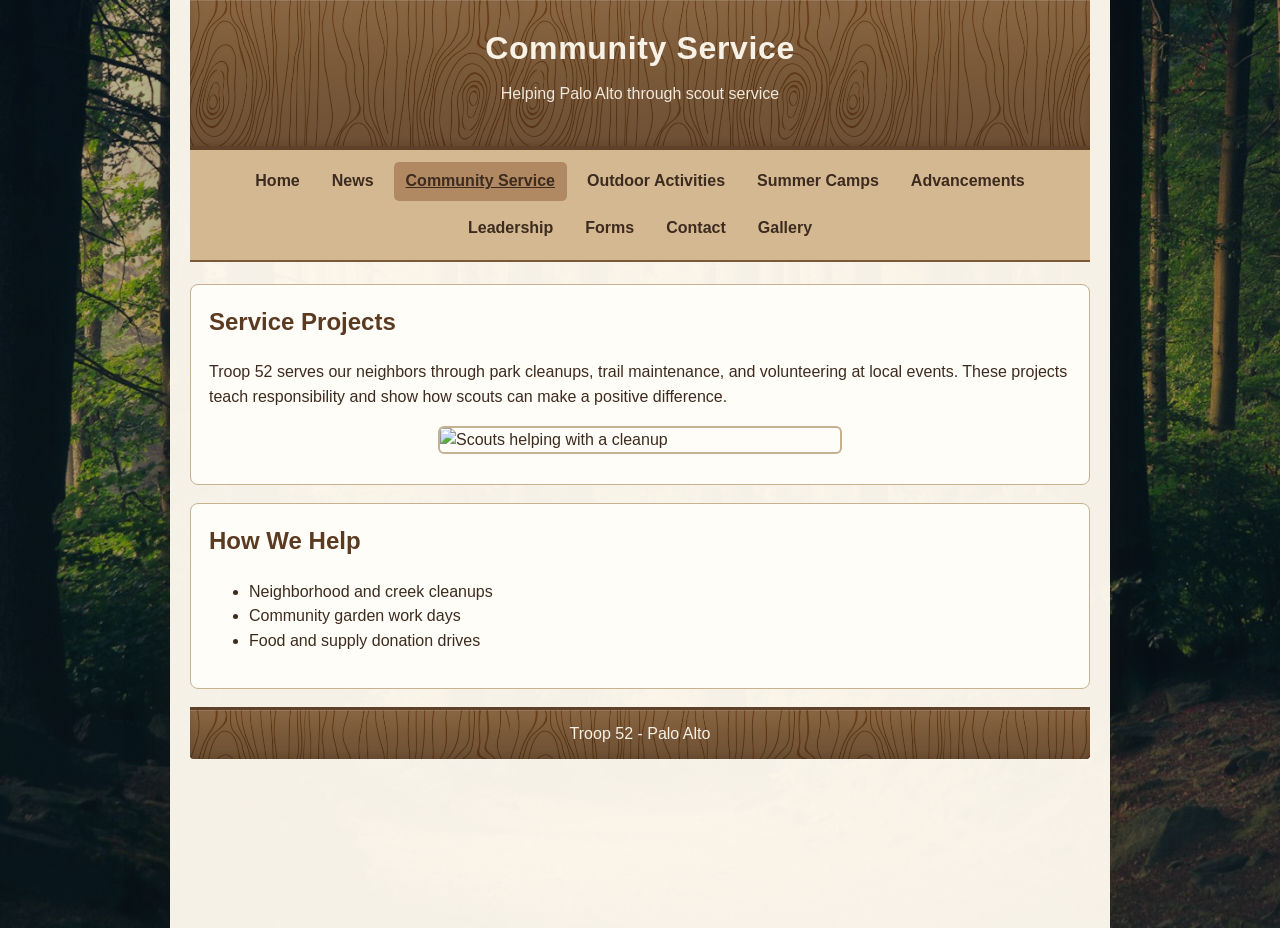
==== community-service.html @ 59a02bf0 "Initial Troop 52 website" ====
<!DOCTYPE html>
<html lang="en">
<head>
  <meta charset="UTF-8">
  <meta name="viewport" content="width=device-width, initial-scale=1.0">
  <title>Troop 52 - Palo Alto | Community Service</title>
  <link rel="stylesheet" href="styles.css">
</head>
<body>
  <div class="page">
    <header>
      <h1>Community Service</h1>
      <p class="subtitle">Helping Palo Alto through scout service</p>
    </header>

    <nav>
      <a href="index.html">Home</a>
      <a href="news.html">News</a>
      <a href="community-service.html" class="active">Community Service</a>
      <a href="outdoor-activities.html">Outdoor Activities</a>
      <a href="summer-camps.html">Summer Camps</a>
      <a href="advancements.html">Advancements</a>
      <a href="leadership.html">Leadership</a>
      <a href="forms.html">Forms</a>
      <a href="contact.html">Contact</a>
      <a href="gallery.html">Gallery</a>
    </nav>

    <section>
      <h2>Service Projects</h2>
      <p>
        Troop 52 serves our neighbors through park cleanups, trail maintenance,
        and volunteering at local events. These projects teach responsibility and
        show how scouts can make a positive difference.
      </p>
      <img src="service.jpg" alt="Scouts helping with a cleanup" class="activity-image">
    </section>

    <section>
      <h2>How We Help</h2>
      <ul>
        <li>Neighborhood and creek cleanups</li>
        <li>Community garden work days</li>
        <li>Food and supply donation drives</li>
      </ul>
    </section>

    <footer>Troop 52 - Palo Alto</footer>
  </div>
  <script src="leaves.js"></script>
</body>
</html>
---- styles.css ----
body {
  margin: 0;
  font-family: Verdana, Geneva, Tahoma, sans-serif;
  line-height: 1.55;
  color: #3d2b1f;
  background-color: #2a3d2e;
  background-image:
    linear-gradient(rgba(20, 36, 26, 0.3), rgba(20, 36, 26, 0.4)),
    url('images/forest-bg.jpg');
  background-repeat: repeat-y;
  background-position: center top;
  background-size: cover;
  background-attachment: scroll;
}

.page {
  max-width: 900px;
  margin: 0 auto;
  padding: 0 20px 28px;
  background-color: rgba(255, 250, 240, 0.96);
  min-height: 100vh;
  box-shadow: 0 0 40px rgba(45, 30, 15, 0.25);
}

header,
footer {
  background-color: #7b5a3a;
  background-image:
    url('images/wood-grain-pattern.png'),
    linear-gradient(
      180deg,
      #8a6644 0%,
      #7b5a3a 45%,
      #6d5035 100%
    );
  background-repeat: repeat;
  background-size: 320px auto, 100% 100%;
  background-blend-mode: multiply, normal;
  box-shadow:
    inset 0 1px 0 rgba(255, 248, 235, 0.15),
    inset 0 -3px 6px rgba(45, 28, 12, 0.15);
}

header {
  text-align: center;
  color: #f8f1e6;
  padding: 24px 14px;
  border-bottom: 4px solid #5d4128;
}

header h1 {
  margin: 0;
  letter-spacing: 0.02em;
}

.subtitle {
  margin-top: 8px;
  opacity: 0.95;
}

nav {
  display: flex;
  flex-wrap: wrap;
  justify-content: center;
  gap: 8px;
  background-color: #d3b892;
  padding: 12px;
  margin-bottom: 22px;
  border-bottom: 2px solid #7b5a3a;
}

nav a {
  color: #3d2b1f;
  font-weight: bold;
  text-decoration: none;
  padding: 7px 12px;
  border-radius: 5px;
  transition: background-color 0.15s ease;
}

nav a:hover,
nav a.active {
  background-color: #b08963;
  text-decoration: underline;
}

section {
  border: 1px solid #c8b193;
  border-radius: 8px;
  padding: 18px;
  margin-bottom: 18px;
  background-color: #fffdf7;
}

h2,
h3 {
  color: #5b3a22;
  margin-top: 0;
}

.hero-image {
  width: min(500px, 100%);
  height: auto;
  display: block;
  margin: 0 auto;
  border-radius: 6px;
}

.activity-image {
  width: min(400px, 100%);
  height: auto;
  border: 2px solid #c8b193;
  border-radius: 6px;
  display: block;
  margin: 12px auto;
}

.badge-image {
  width: 150px !important;
  height: 150px !important;
  display: block;
  margin: 8px auto 10px;
  object-fit: contain;
}

.card-grid {
  display: grid;
  grid-template-columns: repeat(auto-fit, minmax(220px, 1fr));
  gap: 14px;
}

.rank-grid {
  display: grid;
  grid-template-columns: repeat(3, 1fr);
  gap: 14px;
  justify-items: center;
}

.card,
.rank-card {
  border: 1px solid #d4c2aa;
  border-radius: 6px;
  padding: 14px;
  background-color: #fffaf0;
}

.card-link {
  display: block;
  color: inherit;
  text-decoration: none;
  cursor: pointer;
  transition: transform 0.2s ease, box-shadow 0.2s ease, border-color 0.2s ease;
}

.card-link:hover {
  transform: translateY(-4px);
  box-shadow: 0 6px 14px rgba(61, 43, 31, 0.15);
  border-color: #b08963;
}

.card-link:focus-visible {
  outline: 2px solid #7b5a3a;
  outline-offset: 3px;
}

.card-link h3 {
  color: #5b3a22;
}

.rank-card {
  text-align: center;
  width: 100%;
  max-width: 240px;
  min-height: 210px;
}

.rank-card--eagle {
  grid-column: 2;
}

.badge-hover {
  position: relative;
  display: inline-block;
  cursor: pointer;
  outline: none;
}

.badge-hover .badge-image {
  transition: transform 0.2s ease, filter 0.2s ease;
}

.badge-hover:hover .badge-image,
.badge-hover:focus-visible .badge-image {
  transform: scale(1.08);
  filter: drop-shadow(0 4px 8px rgba(61, 43, 31, 0.25));
}

.badge-tooltip {
  position: absolute;
  left: 50%;
  top: calc(100% + 6px);
  transform: translateX(-50%);
  width: max(200px, 18vw);
  max-width: 220px;
  margin: 0;
  padding: 10px 12px;
  font-size: 0.88rem;
  line-height: 1.45;
  color: #3d2b1f;
  background-color: #fffdf7;
  border: 1px solid #c8b193;
  border-radius: 6px;
  box-shadow: 0 6px 14px rgba(61, 43, 31, 0.18);
  opacity: 0;
  visibility: hidden;
  transition: opacity 0.2s ease, visibility 0.2s ease;
  z-index: 5;
  pointer-events: none;
}

.badge-hover:hover .badge-tooltip,
.badge-hover:focus-visible .badge-tooltip,
.badge-hover:focus-within .badge-tooltip {
  opacity: 1;
  visibility: visible;
}

@media (max-width: 640px) {
  .rank-grid {
    grid-template-columns: repeat(2, 1fr);
  }

  .rank-card--eagle {
    grid-column: 1 / -1;
    justify-self: center;
  }
}

label {
  display: block;
  font-weight: bold;
  margin-top: 10px;
  color: #5b3a22;
}

input,
textarea {
  width: 100%;
  box-sizing: border-box;
  padding: 9px;
  margin-top: 5px;
  border: 1px solid #aa8f73;
  border-radius: 5px;
  font-family: inherit;
  background-color: #fffdf7;
}

input:focus,
textarea:focus {
  outline: 2px solid #b08963;
  outline-offset: 1px;
}

button {
  margin-top: 14px;
  padding: 10px 16px;
  border: 0;
  border-radius: 5px;
  background-color: #7b5a3a;
  color: #f8f1e6;
  font-weight: bold;
  cursor: pointer;
  transition: background-color 0.15s ease;
}

button:hover {
  background-color: #5d4128;
}

footer {
  margin-top: 16px;
  text-align: center;
  color: #f8f1e6;
  padding: 12px;
  border-radius: 0 0 4px 4px;
  border-top: 3px solid #5d4128;
}

.small-note {
  font-size: 0.95rem;
  color: #6b4f38;
}

.form-card h2 {
  margin-bottom: 10px;
}

.form-steps {
  margin: 0 0 14px;
  padding-left: 1.25rem;
}

.form-steps li {
  margin-bottom: 8px;
}

.form-parts {
  margin: 0 0 14px;
  padding-left: 1.25rem;
}

.form-parts li {
  margin-bottom: 10px;
}

.form-note {
  margin: 0;
  padding: 12px 14px;
  background-color: #fffaf0;
  border: 1px solid #d4c2aa;
  border-radius: 6px;
}

section a {
  color: #5b3a22;
  font-weight: bold;
}

section a:hover {
  color: #7b5a3a;
}

.leader-list {
  list-style: none;
  margin: 0;
  padding: 0;
}

.leader-list li {
  padding: 10px 0;
  border-bottom: 1px solid #e8dcc8;
  line-height: 1.5;
}

.leader-list li:last-child {
  border-bottom: none;
  padding-bottom: 0;
}

.leader-role {
  font-weight: bold;
  color: #5b3a22;
}

.leader-role::after {
  content: " —";
}

/* Thank you page — full forest scene */
.thankyou-page {
  margin: 0;
  min-height: 100vh;
  overflow: hidden;
  background-color: #0f2418;
  background-image:
    linear-gradient(
      to bottom,
      rgba(12, 32, 20, 0.5) 0%,
      rgba(12, 32, 20, 0.35) 45%,
      rgba(20, 48, 32, 0.75) 100%
    ),
    url('images/forest-bg.jpg');
  background-size: cover;
  background-position: center;
  background-repeat: no-repeat;
}

.thankyou-forest {
  position: fixed;
  inset: 0;
  pointer-events: none;
  z-index: 0;
}

.thankyou-trees {
  position: absolute;
  left: 0;
  right: 0;
  bottom: 0;
  width: 100%;
  line-height: 0;
}

.thankyou-trees svg {
  display: block;
  width: 100%;
  height: auto;
}

.thankyou-trees--back {
  bottom: 0;
  opacity: 0.85;
  transform: scale(1.08);
}

.thankyou-trees--mid {
  bottom: -8px;
  opacity: 0.92;
}

.thankyou-trees--front {
  bottom: -16px;
  opacity: 1;
}

.thankyou-content {
  position: relative;
  z-index: 1;
  display: flex;
  align-items: center;
  justify-content: center;
  min-height: 100vh;
  padding: 24px;
  box-sizing: border-box;
}

.thankyou-card {
  max-width: 420px;
  width: 100%;
  padding: 36px 32px;
  text-align: center;
  background-color: rgba(255, 250, 240, 0.94);
  border: 1px solid #c8b193;
  border-radius: 12px;
  box-shadow:
    0 12px 40px rgba(0, 0, 0, 0.35),
    inset 0 1px 0 rgba(255, 248, 235, 0.8);
}

.thankyou-badge {
  margin: 0 0 8px;
  font-size: 0.85rem;
  font-weight: bold;
  letter-spacing: 0.12em;
  text-transform: uppercase;
  color: #7b5a3a;
}

.thankyou-card h1 {
  margin: 0 0 14px;
  color: #5b3a22;
  font-size: 2rem;
}

.thankyou-message {
  margin: 0 0 24px;
  color: #3d2b1f;
  line-height: 1.6;
}

.thankyou-home {
  display: inline-block;
  padding: 10px 20px;
  color: #f8f1e6;
  background-color: #7b5a3a;
  border-radius: 6px;
  font-weight: bold;
  text-decoration: none;
  transition: background-color 0.2s ease, transform 0.2s ease;
}

.thankyou-home:hover {
  background-color: #5d4128;
  transform: translateY(-2px);
}

/* Falling leaves */
.falling-leaf {
  position: fixed;
  top: -24px;
  z-index: 40;
  pointer-events: none;
  border-radius: 0 70% 0 70%;
  opacity: 0.5;
  animation: leaf-fall linear forwards;
}

@keyframes leaf-fall {
  0% {
    transform: translateY(0) translateX(0) rotate(0deg);
    opacity: 0;
  }
  8% {
    opacity: 0.5;
  }
  90% {
    opacity: 0.45;
  }
  100% {
    transform: translateY(110vh) translateX(var(--leaf-drift, 40px)) rotate(var(--leaf-spin, 270deg));
    opacity: 0;
  }
}

@media (prefers-reduced-motion: reduce) {
  .falling-leaf {
    display: none;
  }
}

/* Photo gallery */
.gallery-intro {
  margin-top: 0;
  color: #6b4f38;
}

.gallery-intro code {
  font-size: 0.9em;
  padding: 2px 6px;
  background-color: #fffaf0;
  border: 1px solid #d4c2aa;
  border-radius: 4px;
}

.gallery-grid {
  display: grid;
  grid-template-columns: repeat(auto-fill, minmax(200px, 1fr));
  gap: 16px;
  margin-top: 18px;
}

.gallery-item {
  margin: 0;
}

.gallery-thumb {
  display: block;
  width: 100%;
  padding: 0;
  border: 2px solid #c8b193;
  border-radius: 8px;
  overflow: hidden;
  cursor: pointer;
  background: #fffaf0;
  transition: transform 0.2s ease, box-shadow 0.2s ease, border-color 0.2s ease;
}

.gallery-thumb:hover {
  transform: translateY(-3px);
  border-color: #b08963;
  box-shadow: 0 6px 16px rgba(61, 43, 31, 0.18);
}

.gallery-thumb img {
  display: block;
  width: 100%;
  height: 200px;
  object-fit: cover;
}

.gallery-item figcaption {
  margin-top: 8px;
  font-size: 0.9rem;
  text-align: center;
  color: #5b3a22;
}

.gallery-lightbox {
  position: fixed;
  inset: 0;
  z-index: 100;
  display: flex;
  flex-direction: column;
  align-items: center;
  justify-content: center;
  gap: 12px;
  padding: 24px;
  background-color: rgba(15, 36, 24, 0.88);
  box-sizing: border-box;
}

.gallery-lightbox[hidden] {
  display: none;
}

.gallery-lightbox img {
  max-width: min(900px, 100%);
  max-height: 75vh;
  border-radius: 8px;
  border: 3px solid #c8b193;
  box-shadow: 0 12px 40px rgba(0, 0, 0, 0.4);
}

.gallery-lightbox p {
  margin: 0;
  color: #f8f1e6;
  font-size: 1rem;
}

.gallery-lightbox-close {
  position: absolute;
  top: 16px;
  right: 20px;
  border: 0;
  background: transparent;
  color: #f8f1e6;
  font-size: 2.5rem;
  line-height: 1;
  cursor: pointer;
  padding: 4px 10px;
}

.gallery-lightbox-close:hover {
  color: #d3b892;
}
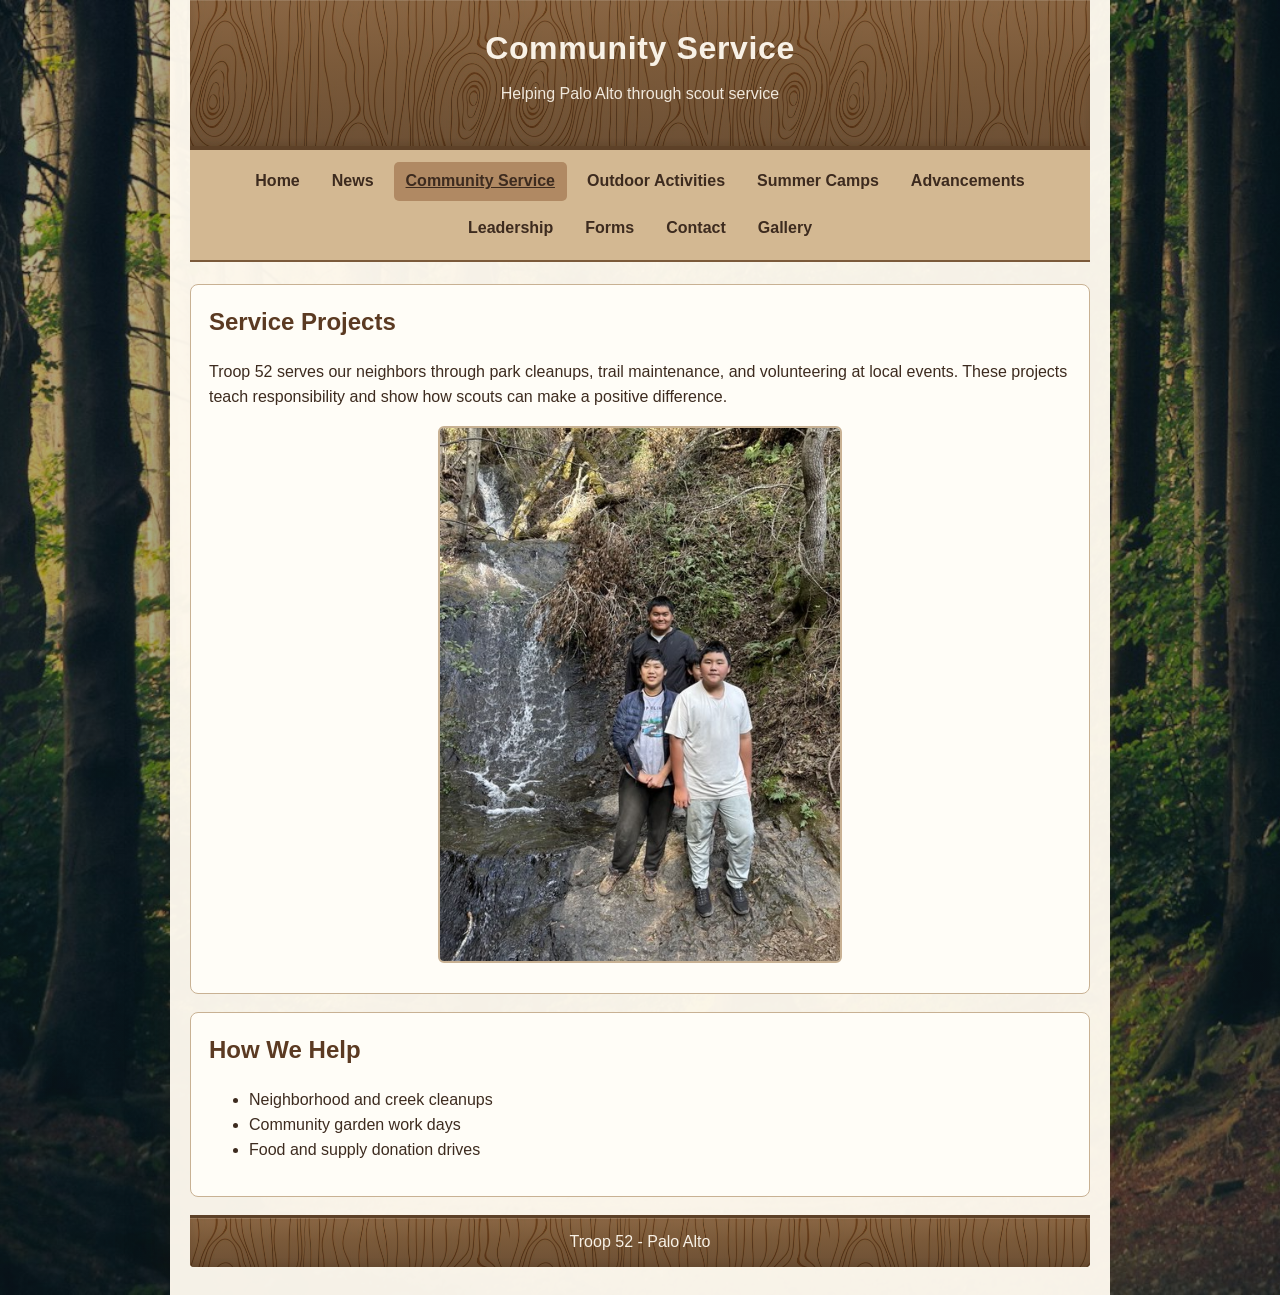
==== commit a246145b: "Update community-service.html" ====
--- a/community-service.html
+++ b/community-service.html
@@ -33,7 +33,7 @@
         and volunteering at local events. These projects teach responsibility and
         show how scouts can make a positive difference.
       </p>
-      <img src="service.jpg" alt="Scouts helping with a cleanup" class="activity-image">
+      <img src="images/gallery/bs(2).jpeg" alt="Scouts helping with a cleanup" class="activity-image">
     </section>
 
     <section>
